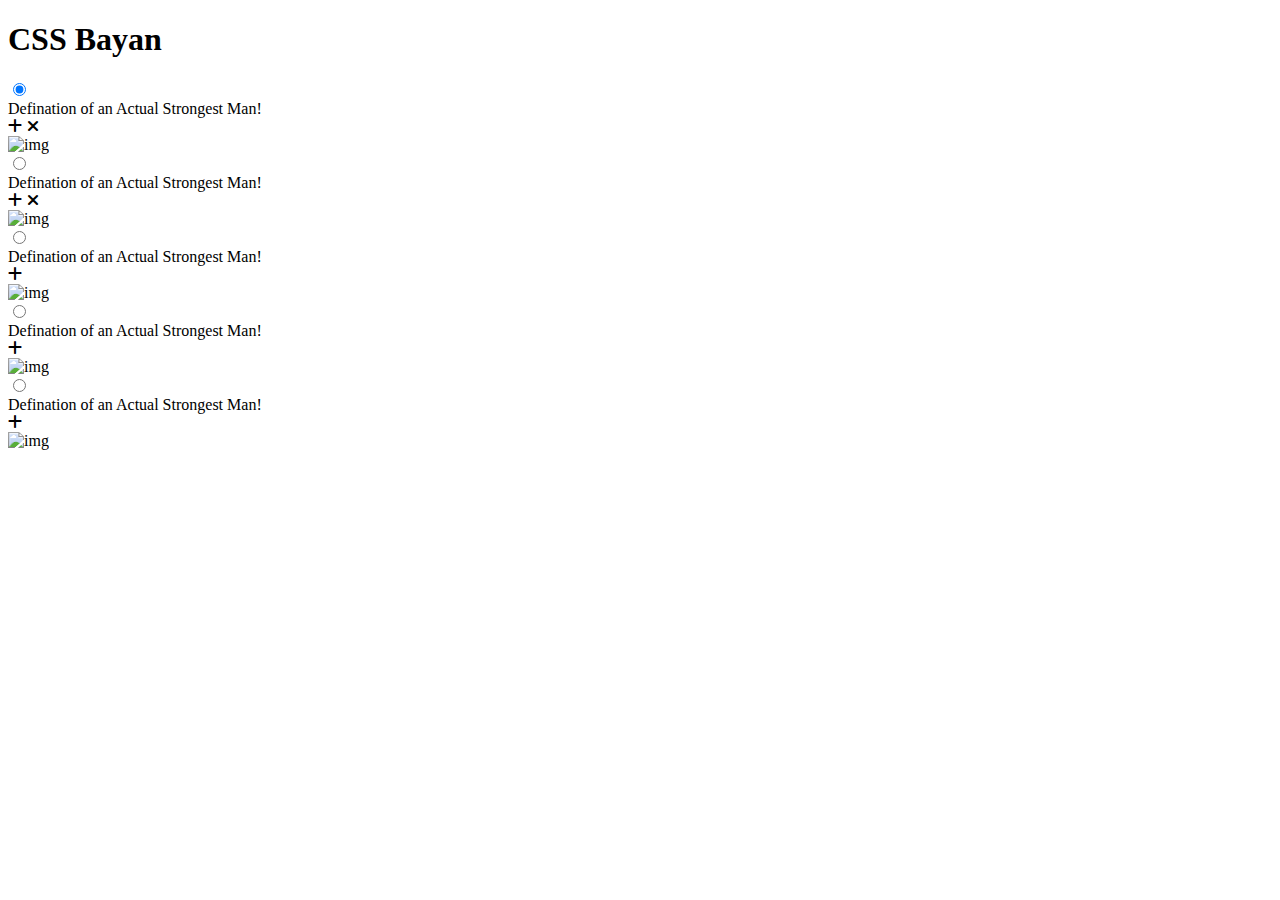
==== index.html @ e9d333d4 "feat: add index.html (Mon Mar 13 01:13:52 2023 +0300)" ====
<!DOCTYPE html>
<html lang="en">

<head>
    <meta charset="UTF-8">
    <meta http-equiv="X-UA-Compatible" content="IE=edge">
    <meta name="viewport" content="width=device-width, initial-scale=1.0">
    <title>Bayan</title>
    <link rel="stylesheet" href="style.css">
    <link rel="stylesheet" href="https://cdnjs.cloudflare.com/ajax/libs/font-awesome/6.3.0/css/all.min.css">
</head>

<body>
    <h1 class="title">CSS Bayan</h1>
    <div class="mems-container">
        <label class="mem">
            <input class="mem--radio" type="radio" name="mem" checked>
            <div class="title-container">
                <div class="mem-title">Defination of an Actual Strongest Man!</div>
                <i class="fa fa-solid fa-plus plus"></i>
                <i class="fa fa-solid fa-xmark cross"></i>
            </div>
            <div class="mem--content">
                <div class="img-container"><img class="mem-img" src="img/1.jpg" alt="img"></div>
            </div>
        </label>
        <label class="mem">
            <input class="mem--radio" type="radio" name="mem">
            <div class="title-container">
                <div class="mem-title">Defination of an Actual Strongest Man!</div>
                <i class="fa fa-solid fa-plus plus"></i>
                <i class="fa fa-solid fa-xmark cross"></i>
            </div> 
            <div class="mem--content">
                <div class="img-container"><img class="mem-img" src="img/2.jpg" alt="img"></div>
            </div>
        </label>
        <label class="mem">
            <input class="mem--radio" type="radio" name="mem">
            <div class="title-container">
                <div class="mem-title">Defination of an Actual Strongest Man!</div>
                <i class="fa fa-solid fa-plus"></i>
            </div> 
            <div class="mem--content">
                <div class="img-container"><img class="mem-img" src="img/3.jpg" alt="img"></div>
            </div>
        </label>
        <label class="mem">
            <input class="mem--radio" type="radio" name="mem">
            <div class="title-container">
                <div class="mem-title">Defination of an Actual Strongest Man!</div>
                <i class="fa fa-solid fa-plus"></i>
            </div> 
            <div class="mem--content">
                <div class="img-container"><img class="mem-img" src="img/4.gif" alt="img"></div>
            </div>
        </label>
        <label class="mem">
            <input class="mem--radio" type="radio" name="mem">
            <div class="title-container">
                <div class="mem-title">Defination of an Actual Strongest Man!</div>
                <i class="fa fa-solid fa-plus"></i>
            </div> 
            <div class="mem--content">
                <div class="img-container"><img class="mem-img" src="img/5.jpg" alt="img"></div>
            </div>
        </label>
    </div>
    </div>
</body>

</html>
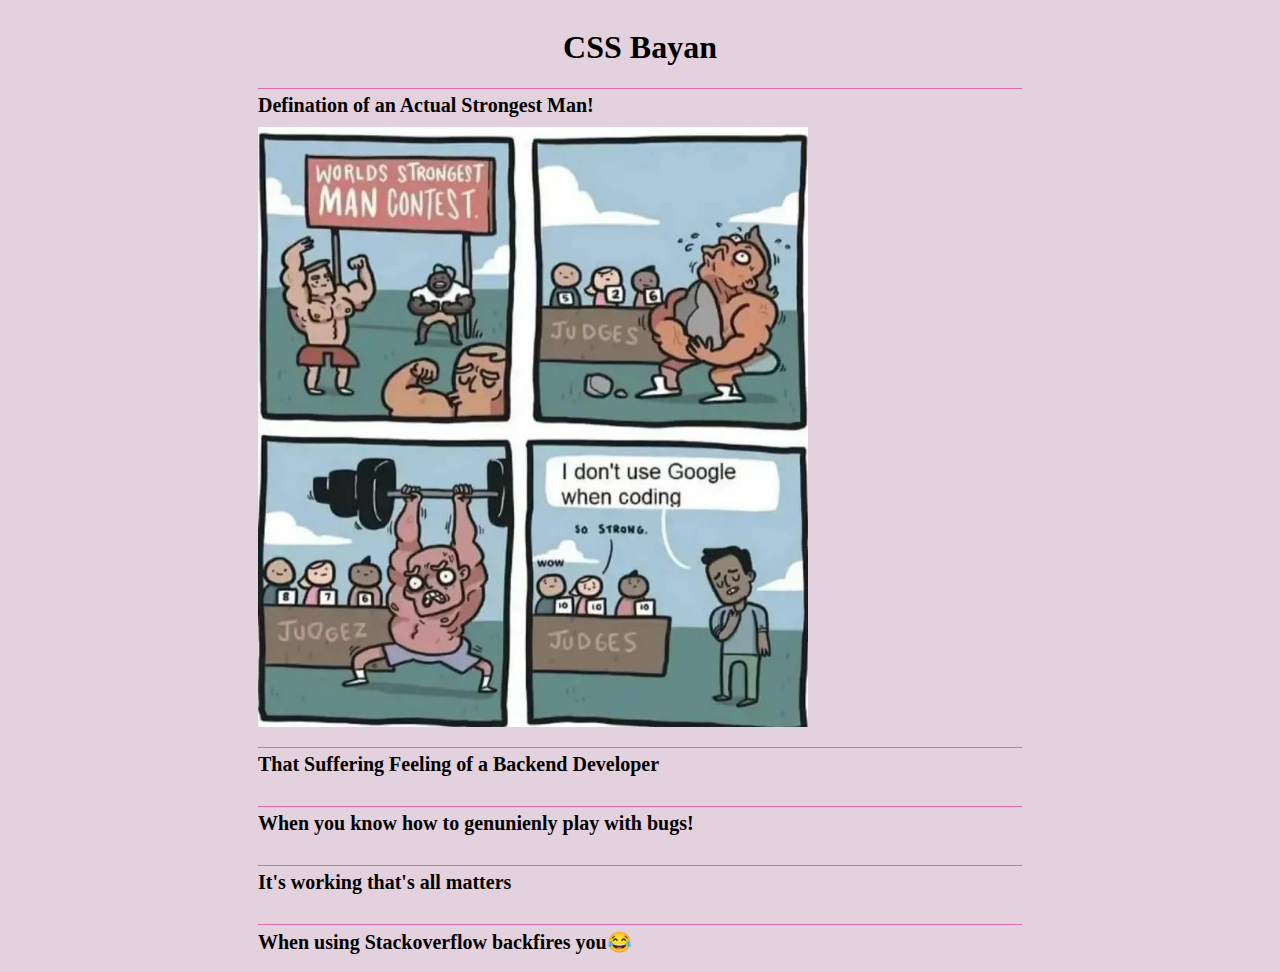
==== commit 135c7bdc: "feat: add hover effects (Mon Mar 02:02:44 2023 +0300)" ====
--- a/index.html
+++ b/index.html
@@ -16,9 +16,11 @@
         <label class="mem">
             <input class="mem--radio" type="radio" name="mem" checked>
             <div class="title-container">
-                <div class="mem-title">Defination of an Actual Strongest Man!</div>
-                <i class="fa fa-solid fa-plus plus"></i>
-                <i class="fa fa-solid fa-xmark cross"></i>
+                <div class="mem-title active">Defination of an Actual Strongest Man!</div>
+                <div class="controls">
+                    <i class="fa fa-solid fa-plus plus active"></i>
+                    <i class="fa fa-solid fa-xmark cross active"></i>
+                </div>
             </div>
             <div class="mem--content">
                 <div class="img-container"><img class="mem-img" src="img/1.jpg" alt="img"></div>
@@ -27,10 +29,12 @@
         <label class="mem">
             <input class="mem--radio" type="radio" name="mem">
             <div class="title-container">
-                <div class="mem-title">Defination of an Actual Strongest Man!</div>
-                <i class="fa fa-solid fa-plus plus"></i>
-                <i class="fa fa-solid fa-xmark cross"></i>
-            </div> 
+                <div class="mem-title active">That Suffering Feeling of a Backend Developer</div>
+                <div class="controls">
+                    <i class="fa fa-solid fa-plus plus active"></i>
+                    <i class="fa fa-solid fa-xmark cross active"></i>
+                </div>
+            </div>
             <div class="mem--content">
                 <div class="img-container"><img class="mem-img" src="img/2.jpg" alt="img"></div>
             </div>
@@ -38,9 +42,12 @@
         <label class="mem">
             <input class="mem--radio" type="radio" name="mem">
             <div class="title-container">
-                <div class="mem-title">Defination of an Actual Strongest Man!</div>
-                <i class="fa fa-solid fa-plus"></i>
-            </div> 
+                <div class="mem-title active">When you know how to genunienly play with bugs!</div>
+                <div class="controls">
+                    <i class="fa fa-solid fa-plus plus active"></i>
+                    <i class="fa fa-solid fa-xmark cross active"></i>
+                </div>
+            </div>
             <div class="mem--content">
                 <div class="img-container"><img class="mem-img" src="img/3.jpg" alt="img"></div>
             </div>
@@ -48,9 +55,12 @@
         <label class="mem">
             <input class="mem--radio" type="radio" name="mem">
             <div class="title-container">
-                <div class="mem-title">Defination of an Actual Strongest Man!</div>
-                <i class="fa fa-solid fa-plus"></i>
-            </div> 
+                <div class="mem-title active">It's working that's all matters</div>
+                <div class="controls">
+                    <i class="fa fa-solid fa-plus plus active"></i>
+                    <i class="fa fa-solid fa-xmark cross active"></i>
+                </div>
+            </div>
             <div class="mem--content">
                 <div class="img-container"><img class="mem-img" src="img/4.gif" alt="img"></div>
             </div>
@@ -58,15 +68,18 @@
         <label class="mem">
             <input class="mem--radio" type="radio" name="mem">
             <div class="title-container">
-                <div class="mem-title">Defination of an Actual Strongest Man!</div>
-                <i class="fa fa-solid fa-plus"></i>
-            </div> 
+                <div class="mem-title active">When using Stackoverflow backfires you😂</div>
+                <div class="controls">
+                    <i class="fa fa-solid fa-plus plus active"></i>
+                    <i class="fa fa-solid fa-xmark cross active"></i>
+                </div>
+            </div>
             <div class="mem--content">
                 <div class="img-container"><img class="mem-img" src="img/5.jpg" alt="img"></div>
             </div>
         </label>
     </div>
-    </div>
+    </label>
 </body>
 
 </html>--- a/style.css
+++ b/style.css
@@ -0,0 +1,101 @@
+body {
+    background-color: rgb(228, 209, 222);
+    display: flex;
+    flex-direction: column;
+    justify-content: center;
+    align-items: center;
+    overflow-y: scroll;
+}
+
+
+.mems-container {
+    display: flex;
+    flex-direction: column;
+    align-items: stretch;
+    gap: 20px;
+    cursor: pointer;
+    width: 764px;
+}
+
+.title {
+    display: flex;
+    flex-direction: column;
+    justify-content: center;
+    text-align: center;
+}
+
+.mem {
+    display: flex;
+    flex-direction: column;
+    gap: 10px;
+    border-top: 1px solid rgb(219, 103, 182);
+    padding-top: 5px
+}
+
+.title-container {
+    display: flex;
+    justify-content: space-between;
+    align-items: center;
+}
+
+.mem-title {
+    font-size: 20px;
+    font-weight: bold;
+    cursor: pointer;
+}
+
+.mem--radio {
+    display: none;
+}
+
+.mem--content {
+    height: 0px;
+    transition: height 1s;
+    cursor: pointer;
+    overflow: hidden;
+}
+
+.mem--radio:checked~.mem--content,
+.mem:hover .mem--content {
+    height: 600px;
+}
+
+.plus.plus.plus,
+.cross.cross.cross {
+    display: none;
+}
+
+.mem--radio:checked~.title-container .cross.cross,
+.mem:hover .mem--radio:not(:checked)~.title-container .cross.cross {
+    display: inline-block;
+}
+
+.mem:hover .mem--radio:not(:checked)~.title-container .plus.plus {
+    display: none;
+}
+
+.mem--radio:not(:checked)~.title-container .plus.plus {
+    display: inline-block;
+}
+
+.mems-container:hover .mem--radio:not(:checked)~.title-container .mem-title,
+.mems-container:hover .mem--radio:not(:checked)~.title-container .controls {
+    color: palevioletred;
+}
+
+.img-container {
+    height: 600px;
+}
+
+.mem-img {
+    max-height: 100%;
+}
+
+.controls {
+    cursor: pointer;
+    display: none;
+}
+
+.mems-container:hover .controls {
+    display: inline-block;
+}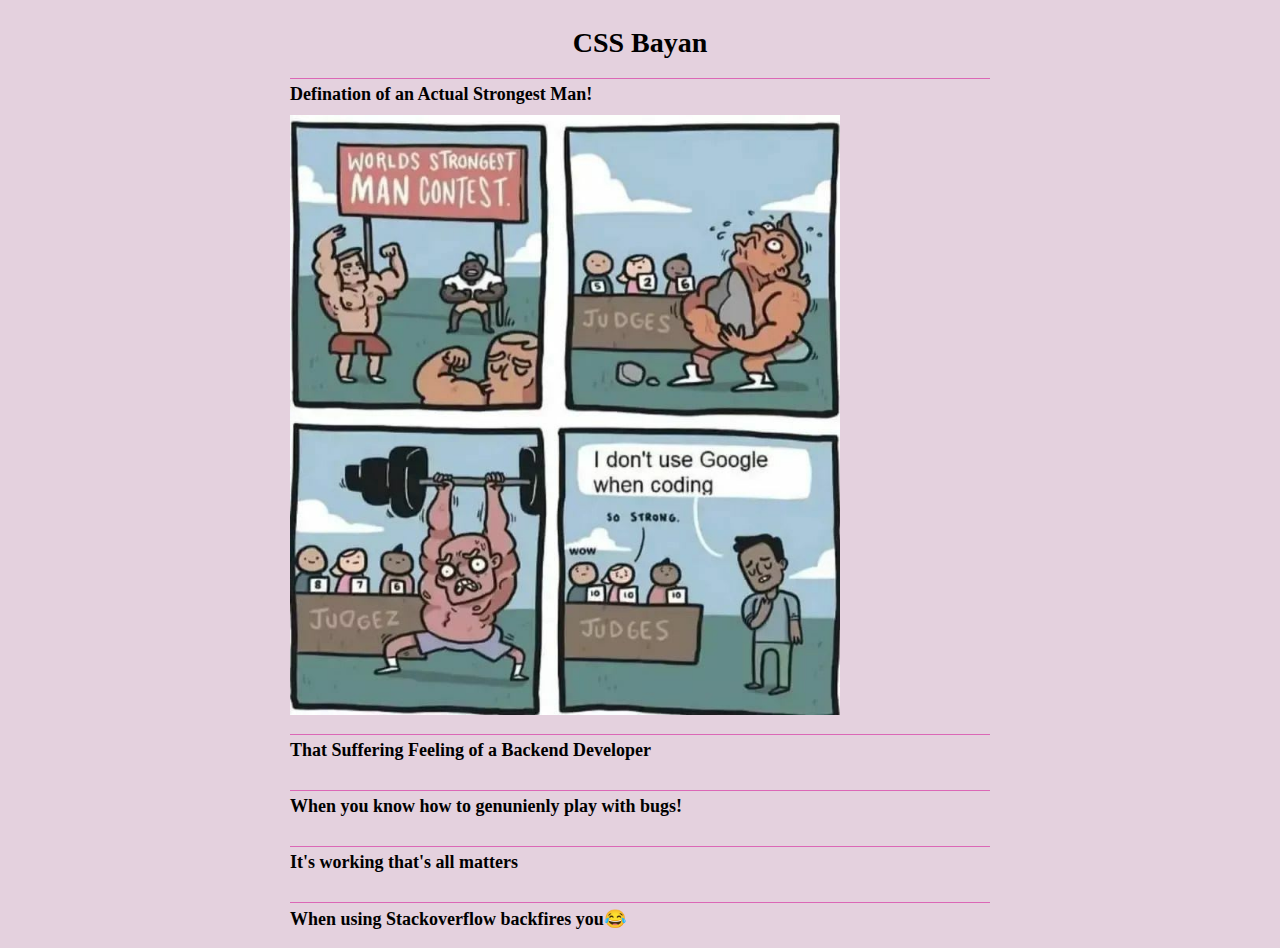
==== commit 6eb42e47: "feat: add media queries (Mon Mar 13 02:40:43 2023 +0300)" ====
--- a/index.html
+++ b/index.html
@@ -16,10 +16,10 @@
         <label class="mem">
             <input class="mem--radio" type="radio" name="mem" checked>
             <div class="title-container">
-                <div class="mem-title active">Defination of an Actual Strongest Man!</div>
+                <div class="mem-title ">Defination of an Actual Strongest Man!</div>
                 <div class="controls">
-                    <i class="fa fa-solid fa-plus plus active"></i>
-                    <i class="fa fa-solid fa-xmark cross active"></i>
+                    <i class="fa fa-solid fa-plus plus "></i>
+                    <i class="fa fa-solid fa-xmark cross "></i>
                 </div>
             </div>
             <div class="mem--content">
@@ -29,10 +29,10 @@
         <label class="mem">
             <input class="mem--radio" type="radio" name="mem">
             <div class="title-container">
-                <div class="mem-title active">That Suffering Feeling of a Backend Developer</div>
+                <div class="mem-title ">That Suffering Feeling of a Backend Developer</div>
                 <div class="controls">
-                    <i class="fa fa-solid fa-plus plus active"></i>
-                    <i class="fa fa-solid fa-xmark cross active"></i>
+                    <i class="fa fa-solid fa-plus plus "></i>
+                    <i class="fa fa-solid fa-xmark cross "></i>
                 </div>
             </div>
             <div class="mem--content">
@@ -42,10 +42,10 @@
         <label class="mem">
             <input class="mem--radio" type="radio" name="mem">
             <div class="title-container">
-                <div class="mem-title active">When you know how to genunienly play with bugs!</div>
+                <div class="mem-title ">When you know how to genunienly play with bugs!</div>
                 <div class="controls">
-                    <i class="fa fa-solid fa-plus plus active"></i>
-                    <i class="fa fa-solid fa-xmark cross active"></i>
+                    <i class="fa fa-solid fa-plus plus "></i>
+                    <i class="fa fa-solid fa-xmark cross "></i>
                 </div>
             </div>
             <div class="mem--content">
@@ -55,10 +55,10 @@
         <label class="mem">
             <input class="mem--radio" type="radio" name="mem">
             <div class="title-container">
-                <div class="mem-title active">It's working that's all matters</div>
+                <div class="mem-title ">It's working that's all matters</div>
                 <div class="controls">
-                    <i class="fa fa-solid fa-plus plus active"></i>
-                    <i class="fa fa-solid fa-xmark cross active"></i>
+                    <i class="fa fa-solid fa-plus plus "></i>
+                    <i class="fa fa-solid fa-xmark cross "></i>
                 </div>
             </div>
             <div class="mem--content">
@@ -68,10 +68,10 @@
         <label class="mem">
             <input class="mem--radio" type="radio" name="mem">
             <div class="title-container">
-                <div class="mem-title active">When using Stackoverflow backfires you😂</div>
+                <div class="mem-title ">When using Stackoverflow backfires you😂</div>
                 <div class="controls">
-                    <i class="fa fa-solid fa-plus plus active"></i>
-                    <i class="fa fa-solid fa-xmark cross active"></i>
+                    <i class="fa fa-solid fa-plus plus "></i>
+                    <i class="fa fa-solid fa-xmark cross "></i>
                 </div>
             </div>
             <div class="mem--content">
--- a/style.css
+++ b/style.css
@@ -89,6 +89,7 @@
 
 .mem-img {
     max-height: 100%;
+    max-width: 100%;
 }
 
 .controls {
@@ -98,4 +99,42 @@
 
 .mems-container:hover .controls {
     display: inline-block;
+}
+
+@media (min-width: 820px) and (max-width: 1919px) {
+
+    .title {
+        font-size: 28px;
+    }
+
+    .mems-container {
+        gap: 19px;
+        width: 700px;
+    }
+
+    .mem-title {
+        font-size: 18px;
+    }
+}
+
+@media (min-width: 320px) and (max-width: 819px) {
+
+    .title {
+        font-size: 24px;
+    }
+
+    .mems-container {
+        gap: 10px;
+        width: 300px;
+    }
+
+    .mem-title {
+        font-size: 16px;
+    }
+
+    .mem--radio:checked~.mem--content,
+    .mem:hover .mem--content {
+        height: 372px;
+    }
+
 }